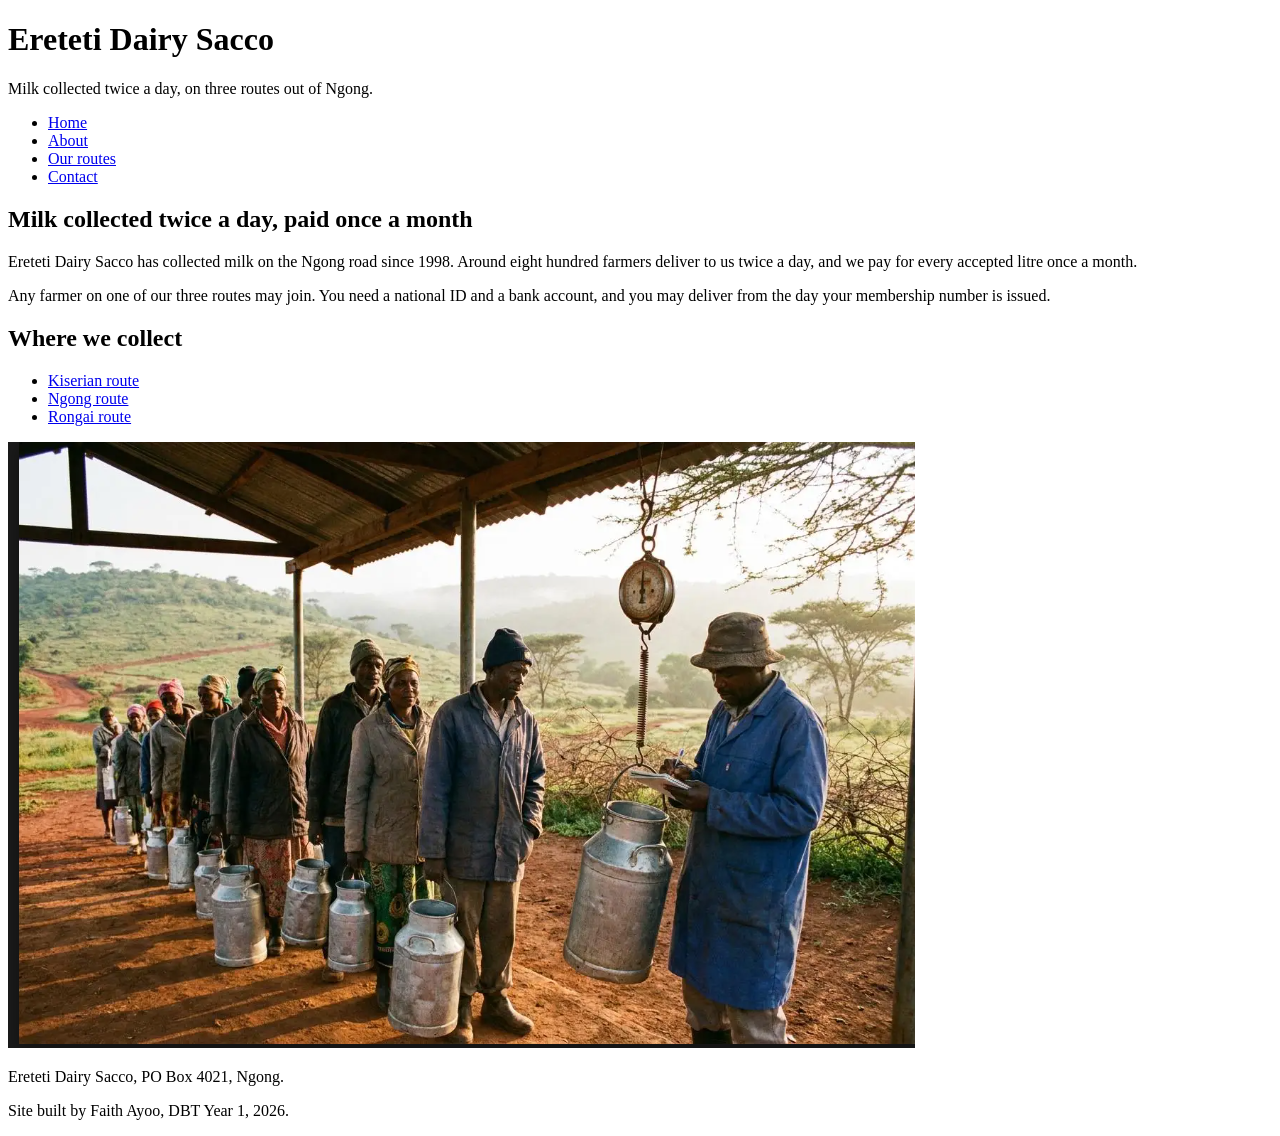
==== index.html @ f5873f57 "home page" ====
<!DOCTYPE html>
<html lang="en">
<head>
 <meta charset="utf-8">
 <title>Ereteti Dairy Sacco</title>
</head>
<body>
 <header>
 <h1>Ereteti Dairy Sacco</h1>
 <p>Milk collected twice a day, on three routes out of Ngong.</p>
 </header>
 <nav>
 <ul>
 <li><a href="index.html">Home</a></li>
 <li><a href="about.html">About</a></li>
 <li><a href="routes.html">Our routes</a></li>
 
 <li><a href="contact.html">Contact</a></li>
 </ul>
 </nav>
 <main>
    <section>
 <h2>Milk collected twice a day, paid once a month</h2>
 <p>Ereteti Dairy Sacco has collected milk on the Ngong road since
 1998. Around eight hundred farmers deliver to us twice a day, and
 we pay for every accepted litre once a month.</p>
 <p>Any farmer on one of our three routes may join. You need a
 national ID and a bank account, and you may deliver from the day
 your membership number is issued.</p>
 </section>
 <section>
 <h2>Where we collect</h2>
 <ul>
 <li><a href="routes.html">Kiserian route</a></li>
 <li><a href="routes.html">Ngong route</a></li>
 <li><a href="routes.html">Rongai route</a></li>
 </ul>
 </section>
<img src="img/ereteti image.png"
 alt="Farmers queuing with churns at the Kiserian centre">

 </main>
 <footer>
 <p>Ereteti Dairy Sacco, PO Box 4021, Ngong.</p>
 <p>Site built by Faith Ayoo, DBT Year 1, 2026.</p>
 </footer>
</body>
</html>
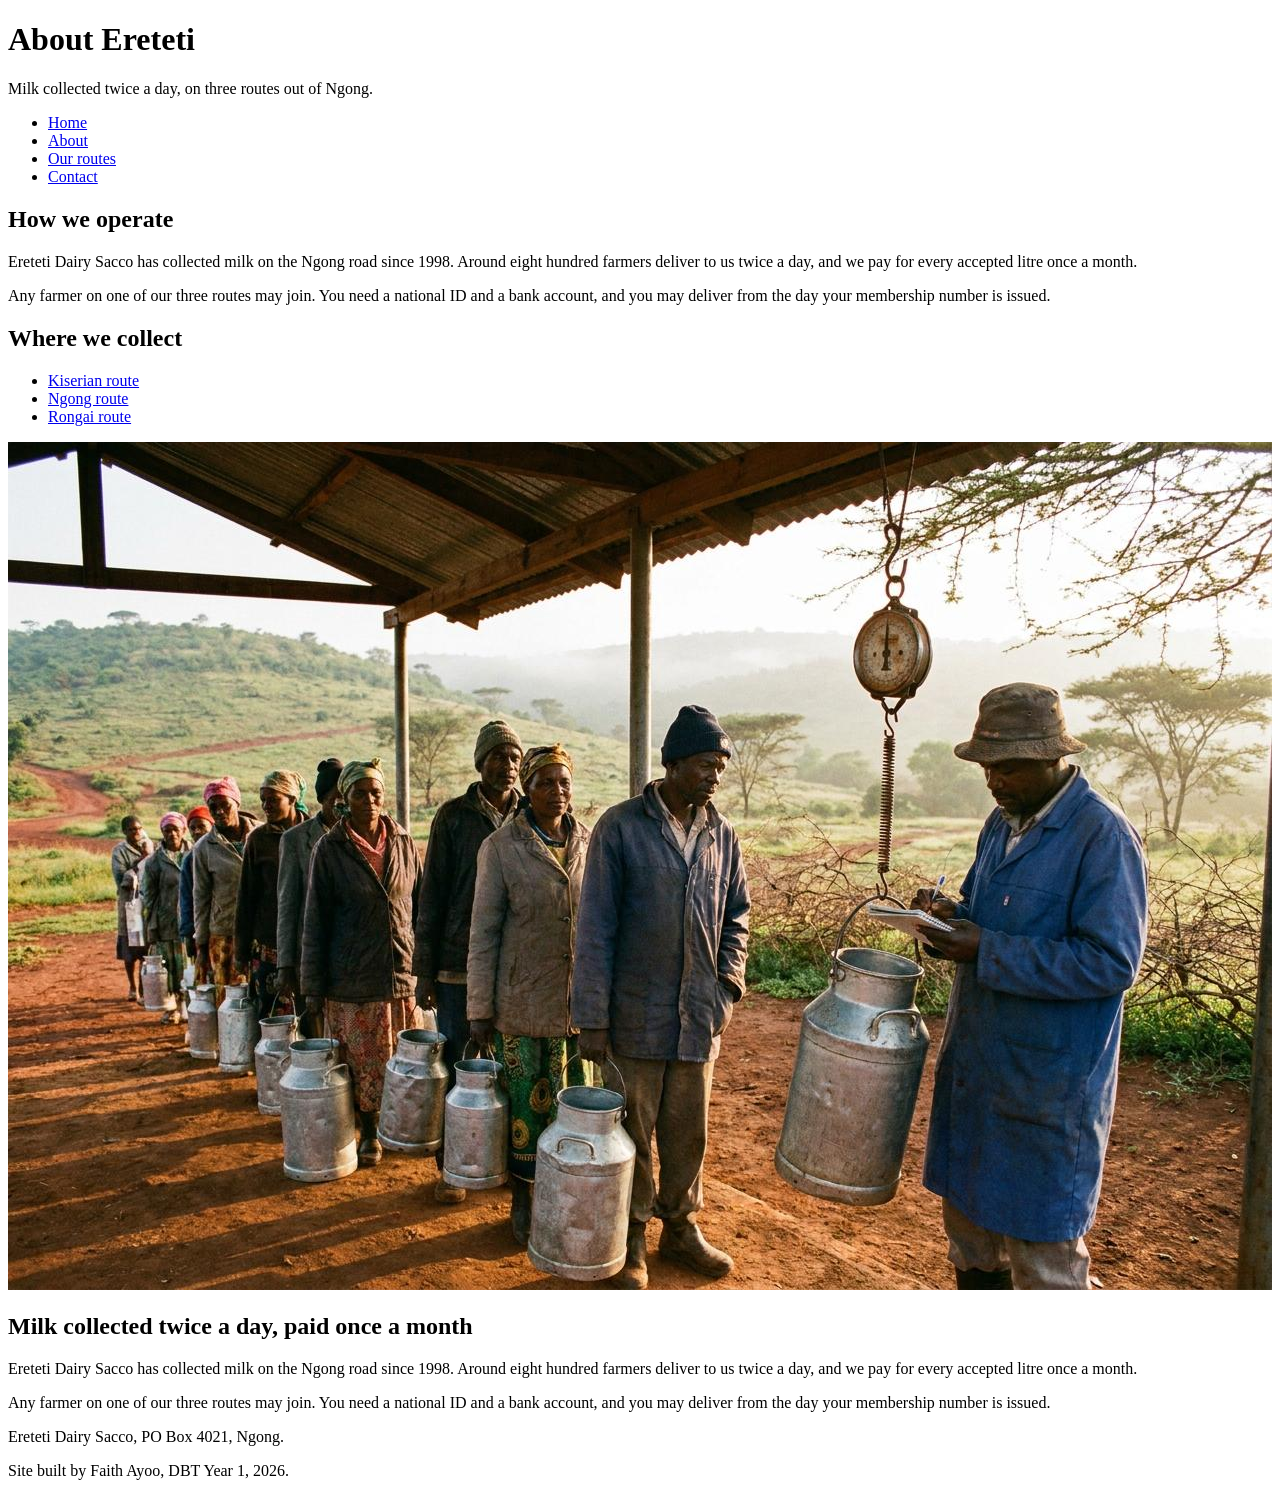
==== commit 51178ad5: "home page" ====
--- a/index.html
+++ b/index.html
@@ -2,11 +2,11 @@
 <html lang="en">
 <head>
  <meta charset="utf-8">
- <title>Ereteti Dairy Sacco</title>
+ <title>Our routes - Ereteti Dairy Sacco</title>
 </head>
 <body>
  <header>
- <h1>Ereteti Dairy Sacco</h1>
+ <h1>About Ereteti</h1>
  <p>Milk collected twice a day, on three routes out of Ngong.</p>
  </header>
  <nav>
@@ -14,13 +14,14 @@
  <li><a href="index.html">Home</a></li>
  <li><a href="about.html">About</a></li>
  <li><a href="routes.html">Our routes</a></li>
+
  
  <li><a href="contact.html">Contact</a></li>
  </ul>
  </nav>
  <main>
     <section>
- <h2>Milk collected twice a day, paid once a month</h2>
+ <h2>How we operate</h2>
  <p>Ereteti Dairy Sacco has collected milk on the Ngong road since
  1998. Around eight hundred farmers deliver to us twice a day, and
  we pay for every accepted litre once a month.</p>
@@ -36,10 +37,18 @@
  <li><a href="routes.html">Rongai route</a></li>
  </ul>
  </section>
-<img src="img/ereteti image.png"
- alt="Farmers queuing with churns at the Kiserian centre">
+<img src="img/collection-centre.jpg" alt="Farmers carrying metal milk churns queue at a rural collection shelter while a worker records the milk being weighed. Green hills, red soil, and acacia trees surround the orderly, cooperative scene.">
 
  </main>
+ <section>
+<h2>Milk collected twice a day, paid once a month</h2>
+<p>Ereteti Dairy Sacco has collected milk on the Ngong road since
+1998. Around eight hundred farmers deliver to us twice a day, and
+we pay for every accepted litre once a month.</p>
+<p>Any farmer on one of our three routes may join. You need a
+national ID and a bank account, and you may deliver from the day
+your membership number is issued.</p>
+</section>
  <footer>
  <p>Ereteti Dairy Sacco, PO Box 4021, Ngong.</p>
  <p>Site built by Faith Ayoo, DBT Year 1, 2026.</p>
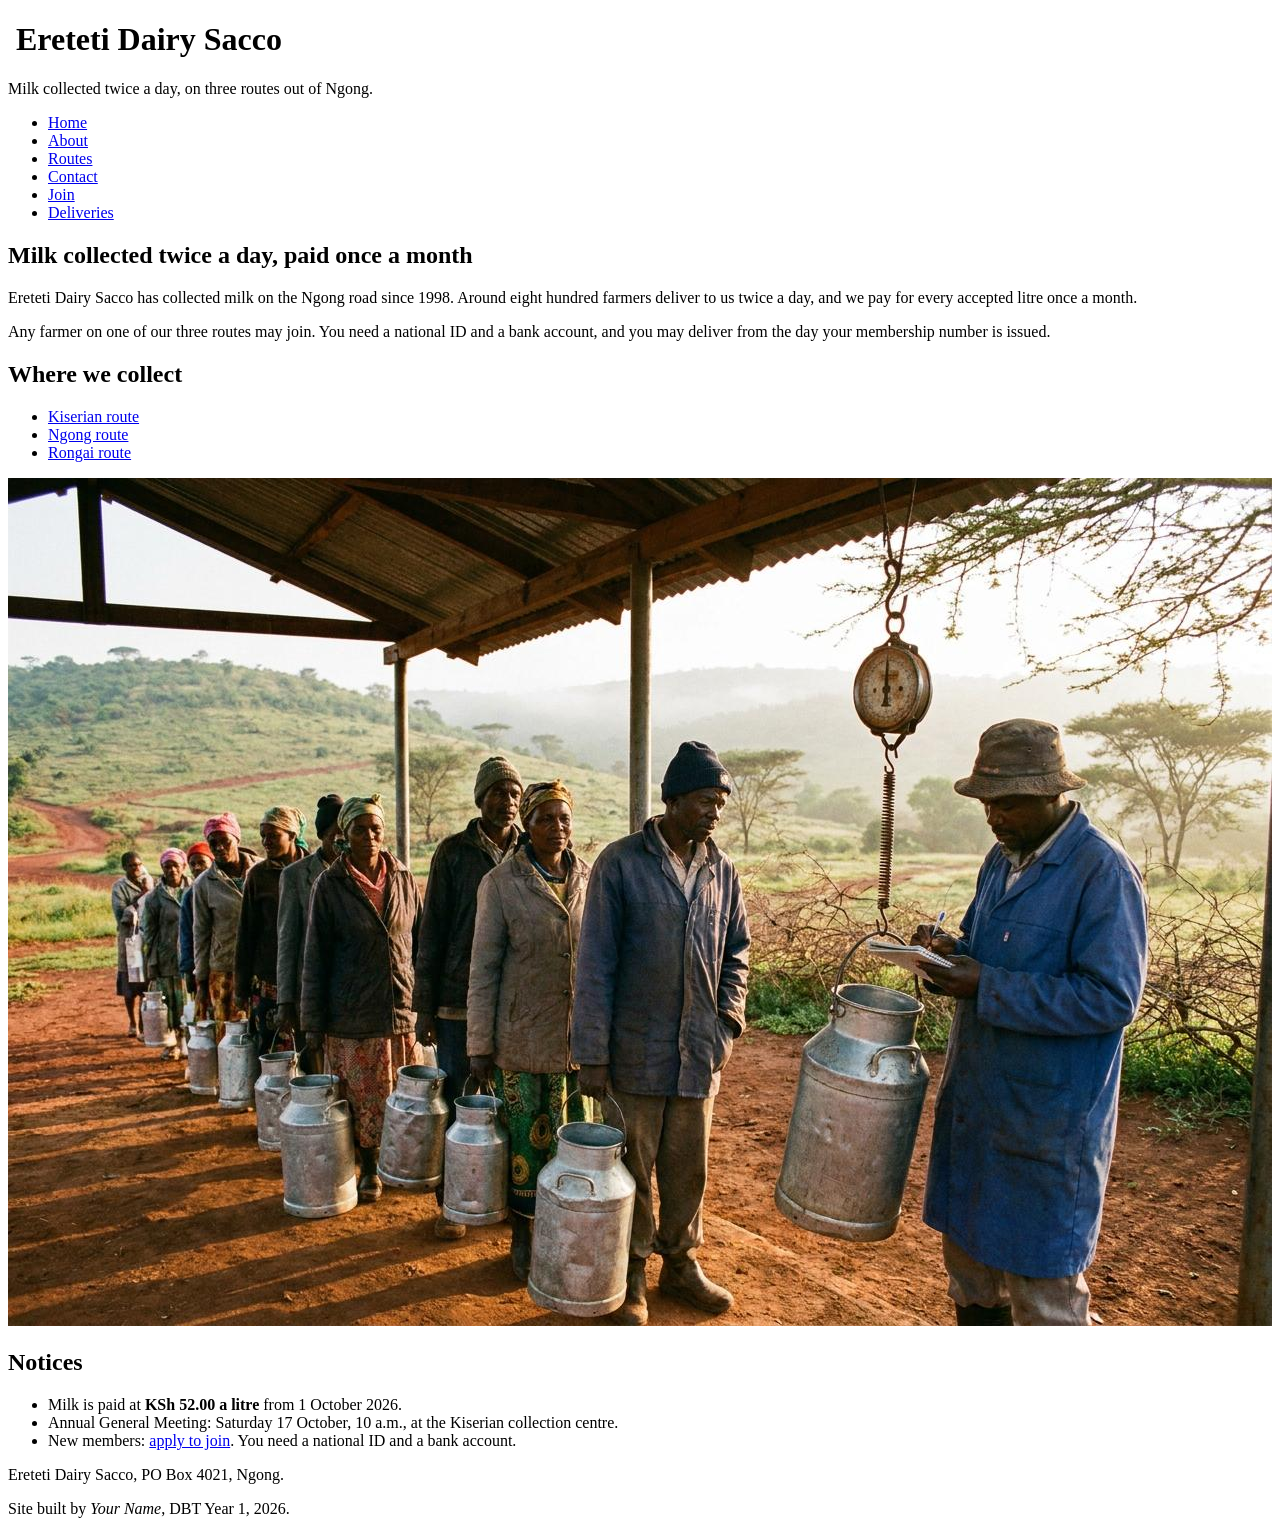
==== commit c9b9bf8f: "Lab 3 — form check, routes filter and accepted total" ====
--- a/index.html
+++ b/index.html
@@ -1,57 +1,87 @@
 <!DOCTYPE html>
 <html lang="en">
 <head>
- <meta charset="utf-8">
- <title>Our routes - Ereteti Dairy Sacco</title>
+  <meta charset="utf-8">
+  <title>Ereteti Dairy Sacco</title>
+  <link rel="stylesheet" href="css/style.css">
+  <!-- placeholder: swap for img/favicon.png -->
+  <link rel="icon" type="image/png"
+        href="https://placehold.co/32x32/1F6F3E/F7F3E8/png?text=E">
 </head>
 <body>
- <header>
- <h1>About Ereteti</h1>
- <p>Milk collected twice a day, on three routes out of Ngong.</p>
- </header>
- <nav>
- <ul>
- <li><a href="index.html">Home</a></li>
- <li><a href="about.html">About</a></li>
- <li><a href="routes.html">Our routes</a></li>
 
- 
- <li><a href="contact.html">Contact</a></li>
- </ul>
- </nav>
- <main>
+  <header>
+    <h1>
+      <!-- placeholder: swap for img/logo.png -->
+      <img src="https://placehold.co/120x120/1F6F3E/F7F3E8/png?text=EDS"
+           alt="" class="logo">
+      Ereteti Dairy Sacco
+    </h1>
+    <p>Milk collected twice a day, on three routes
+       out of Ngong.</p>
+  </header>
+
+  <nav>
+    <ul>
+      <li><a href="index.html">Home</a></li>
+      <li><a href="about.html">About</a></li>
+      <li><a href="routes.html">Routes</a></li>
+      <li><a href="contact.html">Contact</a></li>
+      <li><a href="register.html">Join</a></li>
+      <li><a href="deliveries.html">Deliveries</a>
+      </li>
+    </ul>
+  </nav>
+
+  <main>
     <section>
- <h2>How we operate</h2>
- <p>Ereteti Dairy Sacco has collected milk on the Ngong road since
- 1998. Around eight hundred farmers deliver to us twice a day, and
- we pay for every accepted litre once a month.</p>
- <p>Any farmer on one of our three routes may join. You need a
- national ID and a bank account, and you may deliver from the day
- your membership number is issued.</p>
- </section>
- <section>
- <h2>Where we collect</h2>
- <ul>
- <li><a href="routes.html">Kiserian route</a></li>
- <li><a href="routes.html">Ngong route</a></li>
- <li><a href="routes.html">Rongai route</a></li>
- </ul>
- </section>
-<img src="img/collection-centre.jpg" alt="Farmers carrying metal milk churns queue at a rural collection shelter while a worker records the milk being weighed. Green hills, red soil, and acacia trees surround the orderly, cooperative scene.">
+      <h2>Milk collected twice a day,
+          paid once a month</h2>
+      <p>Ereteti Dairy Sacco has collected milk on
+      the Ngong road since 1998. Around eight hundred
+      farmers deliver to us twice a day, and we pay
+      for every accepted litre once a month.</p>
+      <p>Any farmer on one of our three routes may
+      join. You need a national ID and a bank account,
+      and you may deliver from the day your
+      membership number is issued.</p>
+    </section>
 
- </main>
- <section>
-<h2>Milk collected twice a day, paid once a month</h2>
-<p>Ereteti Dairy Sacco has collected milk on the Ngong road since
-1998. Around eight hundred farmers deliver to us twice a day, and
-we pay for every accepted litre once a month.</p>
-<p>Any farmer on one of our three routes may join. You need a
-national ID and a bank account, and you may deliver from the day
-your membership number is issued.</p>
-</section>
- <footer>
- <p>Ereteti Dairy Sacco, PO Box 4021, Ngong.</p>
- <p>Site built by Faith Ayoo, DBT Year 1, 2026.</p>
- </footer>
+    <section>
+      <h2>Where we collect</h2>
+      <ul class="route-cards">
+        <li><a href="routes.html">Kiserian route</a>
+        </li>
+        <li><a href="routes.html">Ngong route</a></li>
+        <li><a href="routes.html">Rongai route</a></li>
+      </ul>
+      <img src="img/collection-centre.jpg"
+           alt="Farmers queuing with churns at
+                the Kiserian centre">
+    </section>
+  </main>
+
+  <aside>
+    <h2>Notices</h2>
+    <ul>
+      <li>Milk is paid at
+          <strong>KSh 52.00 a litre</strong>
+          from 1 October 2026.</li>
+      <li>Annual General Meeting: Saturday
+          17 October, 10 a.m., at the
+          Kiserian collection centre.</li>
+      <li>New members:
+          <a href="register.html">apply to join</a>.
+          You need a national ID and a
+          bank account.</li>
+    </ul>
+  </aside>
+
+  <footer>
+    <p>Ereteti Dairy Sacco, PO Box 4021, Ngong.</p>
+    <p>Site built by <em>Your Name</em>,
+       DBT Year 1, 2026.</p>
+  </footer>
+
 </body>
 </html>
